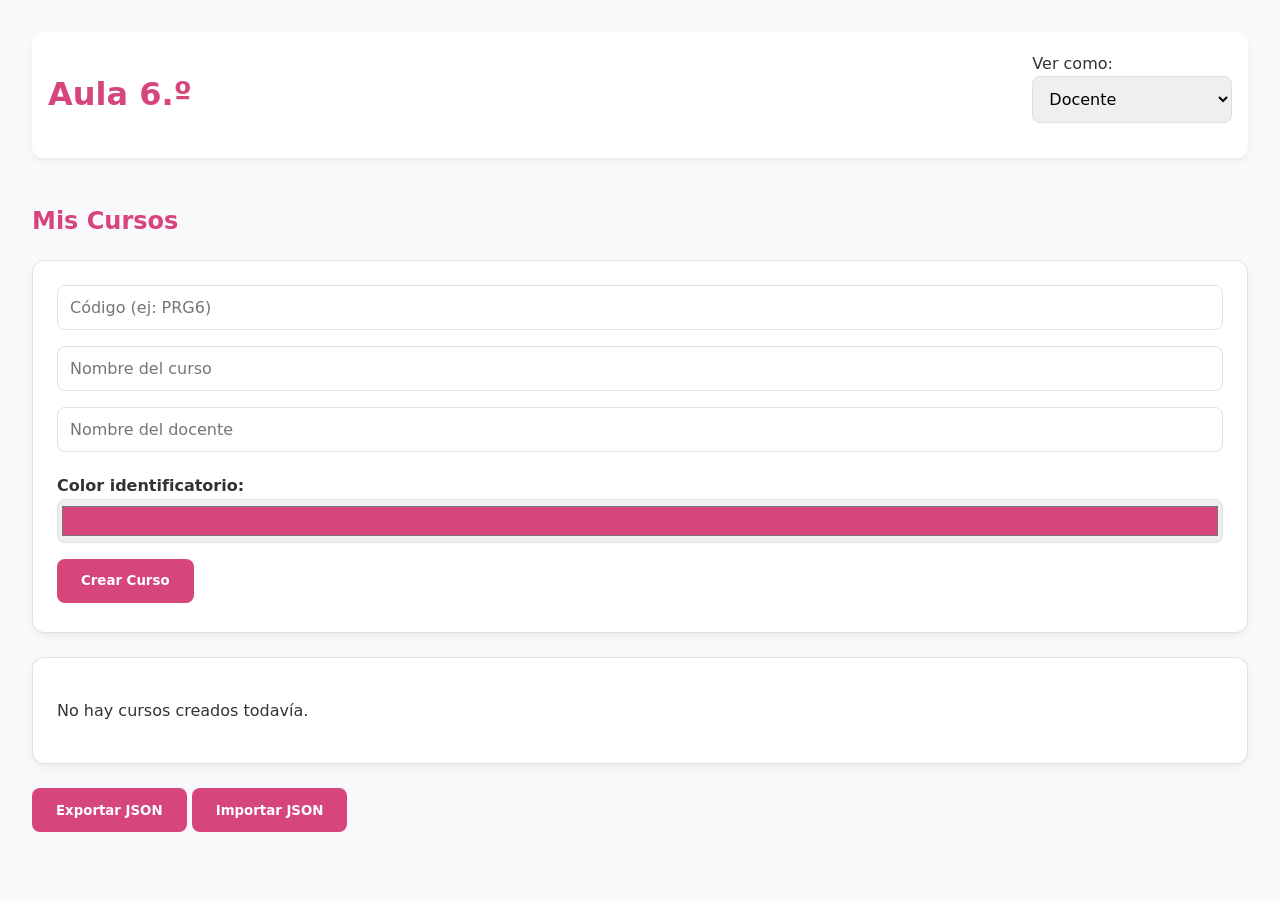
==== index.html @ 2f06e08b "Add files via upload" ====
<!DOCTYPE html>
<html lang="es">
<head>
    <meta charset="UTF-8">
    <meta name="viewport" content="width=device-width, initial-scale=1.0">
    <title>Aula Virtual - 6.º Año</title>
    <!-- Enlazamos la hoja de estilos CSS -->
    <link rel="stylesheet" href="styles.css">
    <!-- Enlace al manifest y metadatos para la PWA -->
    <link rel="manifest" href="manifest.json">
    <meta name="theme-color" content="#D6457C">
    <link rel="apple-touch-icon" href="icono-192.png">
</head>
<body>

    <!-- Encabezado principal de la aplicación -->
    <header>
        <h1>Aula 6.º</h1>
        <div>
            <!-- Selector para alternar entre la vista de docente y alumno -->
            <label for="selector-rol">Ver como:</label>
            <select id="selector-rol">
                <option value="docente">Docente</option>
                <option value="alumno">Alumno</option>
            </select>
        </div>
    </header>

    <main>
        <!-- Vista 1: Mis Cursos (Grilla y formulario de creación) -->
        <section id="vista-mis-cursos">
            <h2>Mis Cursos</h2>
            
            <!-- Formulario para crear un nuevo curso (Solo visible para docentes) -->
            <form id="formulario-curso" class="solo-docente">
                <input type="text" id="codigo-curso" placeholder="Código (ej: PRG6)" required>
                <input type="text" id="nombre-curso" placeholder="Nombre del curso" required>
                <input type="text" id="docente-curso" placeholder="Nombre del docente" required>
                
                <label for="color-curso" style="display: block; margin-top: 5px; font-weight: bold;">Color identificatorio:</label>
                <input type="color" id="color-curso" value="#D6457C" style="height: 40px; padding: 2px; cursor: pointer;">
                
                <button type="submit" id="btn-guardar-curso">Crear Curso</button>
                <div id="error-curso" style="color: red; margin-top: 5px; font-size: 0.9rem;"></div>
            </form>

            <!-- Contenedor para la grilla de tarjetas de cursos -->
            <div id="contenedor-cursos"></div>
        </section>

        <!-- Vista 2: Curso (Muro con publicaciones y formulario) -->
        <section id="vista-curso" style="display: none;">
            <button id="btn-volver-cursos" style="background-color: #6c757d; margin-bottom: 1.5rem; display: inline-block;">⬅ Volver a Mis Cursos</button>
            
            <h2>Muro del Curso</h2>
            
            <!-- Formulario para publicar material o tarea (Solo visible para docentes) -->
            <form id="formulario-publicacion" class="solo-docente">
                <input type="text" id="titulo-publicacion" placeholder="Título" required>
                <textarea id="consigna-publicacion" placeholder="Consigna o contenido" required></textarea>
                
                <label for="tipo-publicacion" style="font-weight: bold;">Tipo de publicación:</label>
                <select id="tipo-publicacion">
                    <option value="texto">Texto</option>
                    <option value="enlace">Enlace</option>
                    <option value="archivo">Archivo</option>
                    <option value="tarea">📌 Tarea / TP</option>
                </select>

                <div id="contenedor-fecha-limite" style="margin-bottom: 1rem;">
                    <label for="fecha-limite" style="font-size: 0.85rem; display: block;">Fecha límite (si es una Tarea):</label>
                    <input type="datetime-local" id="fecha-limite" style="margin-bottom: 0.5rem;">
                    
                    <label for="puntaje-maximo" style="font-size: 0.85rem; display: block;">Puntaje máximo:</label>
                    <input type="number" id="puntaje-maximo" value="10" min="1" max="100" inputmode="numeric">
                </div>
                
                <button type="submit">Publicar</button>
            </form>

            <!-- Lista para las publicaciones y tareas del muro -->
            <div id="lista-muro"></div>
        </section>

        <!-- Vista 3: Detalle de Tarea y entregas -->
        <section id="vista-tarea" style="display: none;">
            <button id="btn-volver-muro" style="background-color: #6c757d; margin-bottom: 1.5rem; display: inline-block;">⬅ Volver al Muro</button>

            <!-- Detalle de la consigna de la tarea -->
            <div id="detalles-tarea" style="background: white; padding: 1.5rem; border-radius: 8px; margin-bottom: 1.5rem; box-shadow: 0 2px 4px rgba(0,0,0,0.05);">
                <!-- Se completa automáticamente desde JS -->
            </div>

            <!-- Formulario de búsqueda o filtro para alumnos (Vista Alumno) -->
            <div id="panel-consulta-alumno" style="background: white; padding: 1.5rem; border-radius: 8px; box-shadow: 0 2px 4px rgba(0,0,0,0.05); margin-bottom: 1.5rem;">
                <h3>Consultar mis notas y entregas</h3>
                <input type="text" id="nombre-consulta-alumno" placeholder="Ingresa tu Nombre y Apellido exacto" style="width: 100%; margin-bottom: 0.5rem;">
                <button id="btn-consultar-notas" style="background-color: #2980B9; color: white; border: none; padding: 0.5rem 1rem; border-radius: 4px; cursor: pointer;">Ver mis calificaciones</button>
            </div>

            <!-- Formulario de entrega (Vista Alumno) -->
            <form id="formulario-entrega" style="background: white; padding: 1.5rem; border-radius: 8px; box-shadow: 0 2px 4px rgba(0,0,0,0.05); margin-bottom: 1.5rem;">
                <h3>Realizar Entrega</h3>
                
                <input type="text" id="nombre-alumno-entrega" placeholder="Tu Nombre y Apellido" required>
                
                <label for="tipo-entrega" style="font-weight: bold; display: block; margin-top: 10px;">Formato de entrega:</label>
                <select id="tipo-entrega">
                    <option value="texto">Texto escrito</option>
                    <option value="enlace">Enlace (URL)</option>
                    <option value="archivo">Adjuntar Archivo</option>
                </select>

                <div id="contenedor-input-entrega" style="margin-top: 10px;">
                    <textarea id="contenido-entrega-texto" placeholder="Escribe tu respuesta aquí..." required style="width:100%; height:100px; padding:0.75rem; border:1px solid #ccc; border-radius:8px; font-family:inherit; box-sizing:border-box;"></textarea>
                </div>
                
                <button type="submit" id="btn-enviar-entrega" style="background-color: #27AE60; margin-top: 10px;">Entregar Tarea</button>
            </form>

            <!-- Contenedor general para la lista de entregas y calificaciones -->
            <div id="lista-entregas"></div>
        </section>
    </main>

    <!-- Pie de página con botones de Exportar e Importar -->
    <footer>
        <button id="boton-exportar">Exportar JSON</button>
        <button id="boton-importar">Importar JSON</button>
        <!-- Input file oculto para manejar la importación del archivo JSON -->
        <input type="file" id="input-importar" accept=".json" style="display: none;">
    </footer>

    <!-- Enlazamos la lógica en JavaScript al final -->
    <script src="app.js" defer></script>
</body>
</html>
---- styles.css ----
/* Definición de variables de color y fuentes en la raíz */
:root {
    --color-principal: #D6457C; /* Rosa principal */
    --color-secundario: #9B51E0; /* Violeta suave */
    --color-fondo: #F9F9FB; /* Fondo claro general */
    --color-tarjeta: #FFFFFF; /* Blanco para tarjetas */
    --color-texto: #333333; /* Gris oscuro para texto legible */
    --color-borde: #E0E0E0; /* Gris claro para bordes */
    --sombra-suave: 0 4px 6px rgba(0, 0, 0, 0.05); /* Sombra sutil para efecto moderno */
}

/* Estilos generales y tipografía base (Mobile First) */
body {
    font-family: "Inter", system-ui, sans-serif;
    background-color: var(--color-fondo);
    color: var(--color-texto);
    margin: 0;
    padding: 1rem;
    line-height: 1.6;
    max-width: 100vw;
    overflow-x: hidden; /* Evita el scroll horizontal indeseado */
}

/* Tipografía específica para títulos */
h1, h2, h3 {
    font-family: "Poppins", system-ui, sans-serif;
    color: var(--color-principal);
}

/* Encabezado prolijo */
header {
    background-color: var(--color-tarjeta);
    padding: 1rem;
    border-radius: 12px;
    box-shadow: var(--sombra-suave);
    display: flex;
    flex-direction: column;
    gap: 1rem;
    margin-bottom: 1.5rem;
}

/* Formularios y secciones convertidos en tarjetas modernas */
form, section > div, .tarjeta-curso {
    background-color: var(--color-tarjeta);
    padding: 1.5rem;
    border-radius: 12px;
    box-shadow: var(--sombra-suave);
    margin-bottom: 1.5rem;
    border: 1px solid var(--color-borde);
}

/* Campos de entrada, selects y áreas de texto optimizados para celular */
input, select, textarea {
    width: 100%;
    min-height: 44px; /* Tamaño táctil ergonómico mínimo */
    padding: 0.75rem;
    margin-bottom: 1rem;
    border: 1px solid var(--color-borde);
    border-radius: 8px;
    font-family: inherit;
    font-size: 16px; /* Evita el zoom automático no deseado en iPhone */
    box-sizing: border-box; /* Evita que se salgan del contenedor */
}

/* Botones modernos con efecto hover, elevación y tamaño táctil */
button {
    background-color: var(--color-principal);
    color: white;
    border: none;
    min-height: 44px; /* Tamaño táctil mínimo */
    padding: 0.75rem 1.5rem;
    border-radius: 8px;
    font-family: "Poppins", system-ui, sans-serif;
    font-weight: 600;
    cursor: pointer;
    transition: background-color 0.2s ease, transform 0.2s ease;
}

button:hover {
    background-color: var(--color-secundario);
    transform: translateY(-2px); /* Leve elevación al pasar el mouse */
}

/* Diseño de tarjetas de cursos con franja superior de color */
.tarjeta-curso {
    position: relative;
    overflow: hidden;
    border-top: 6px solid var(--color-principal);
}

/* Contenedor adaptativo para tablas anchas si las hubiera */
.table-container, .tabla-responsive {
    overflow-x: auto;
    width: 100%;
}

/* Estilos adaptativos (Media Queries para pantallas mayores a 768px) */
@media (min-width: 768px) {
    body {
        padding: 2rem;
    }

    header {
        flex-direction: row;
        justify-content: space-between;
        align-items: center;
    }

    /* Diseño en dos columnas para computadoras */
    main {
        display: grid;
        grid-template-columns: 1fr 1fr;
        gap: 2rem;
    }

    section {
        grid-column: span 2; /* Permite que las secciones principales aprovechen el ancho */
    }
}

/* Barra de navegación inferior fija para pantallas chicas (menores a 600px) */
@media (max-width: 600px) {
    .menu-inferior, nav.menu-movil {
        position: fixed;
        bottom: 0;
        left: 0;
        width: 100%;
        background-color: var(--color-tarjeta);
        box-shadow: 0 -2px 5px rgba(0, 0, 0, 0.1);
        display: flex;
        justify-content: space-around;
        align-items: center;
        z-index: 1000;
        padding: 10px 0;
    }

    body {
        padding-bottom: 70px; /* Margen inferior para que el contenido no quede tapado por la barra */
    }
}
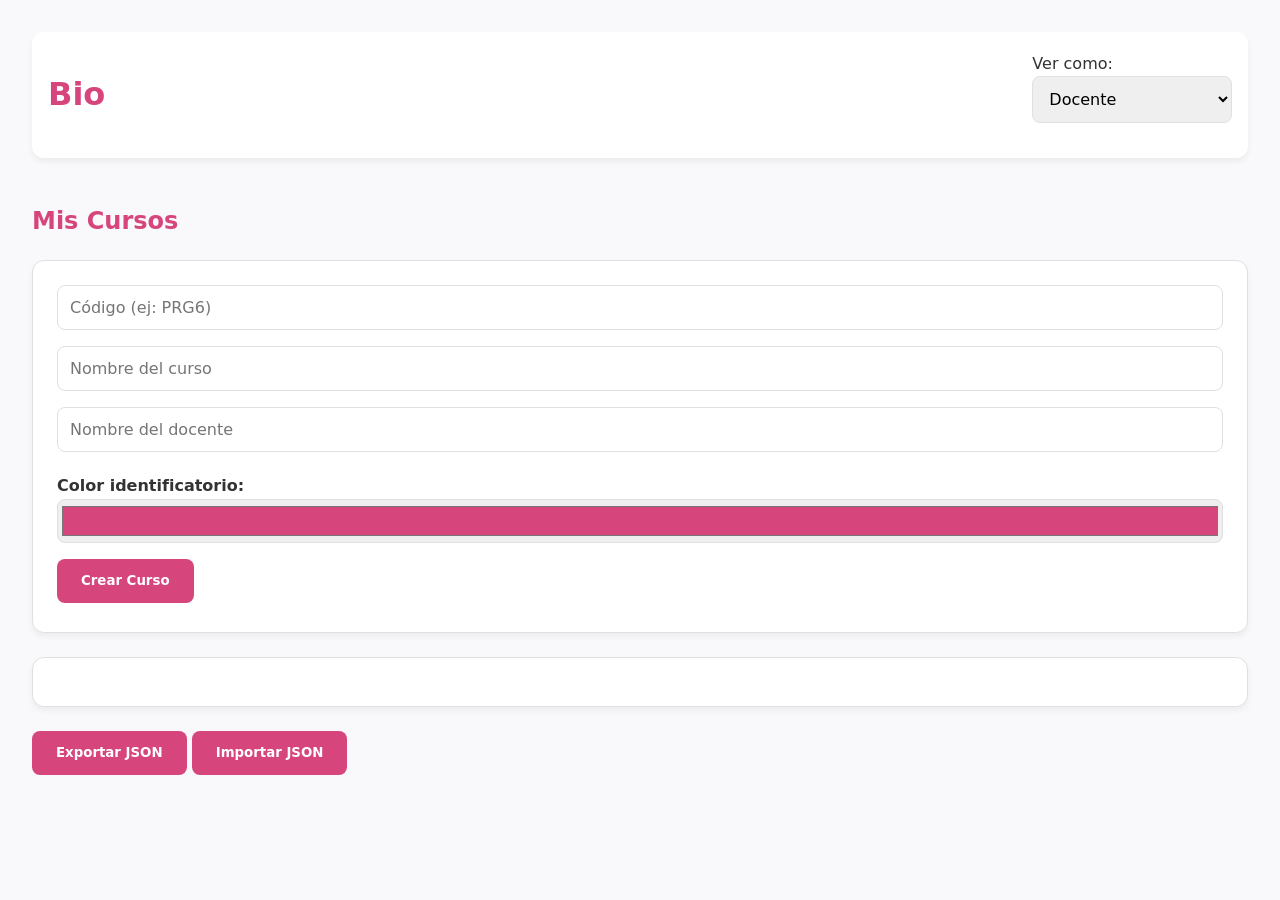
==== commit 6919415d: "Add files via upload" ====
--- a/index.html
+++ b/index.html
@@ -3,7 +3,7 @@
 <head>
     <meta charset="UTF-8">
     <meta name="viewport" content="width=device-width, initial-scale=1.0">
-    <title>Aula Virtual - 6.º Año</title>
+    <title>Aula Virtual-Biologia</title>
     <!-- Enlazamos la hoja de estilos CSS -->
     <link rel="stylesheet" href="styles.css">
     <!-- Enlace al manifest y metadatos para la PWA -->
@@ -15,7 +15,7 @@
 
     <!-- Encabezado principal de la aplicación -->
     <header>
-        <h1>Aula 6.º</h1>
+        <h1>Bio</h1>
         <div>
             <!-- Selector para alternar entre la vista de docente y alumno -->
             <label for="selector-rol">Ver como:</label>
